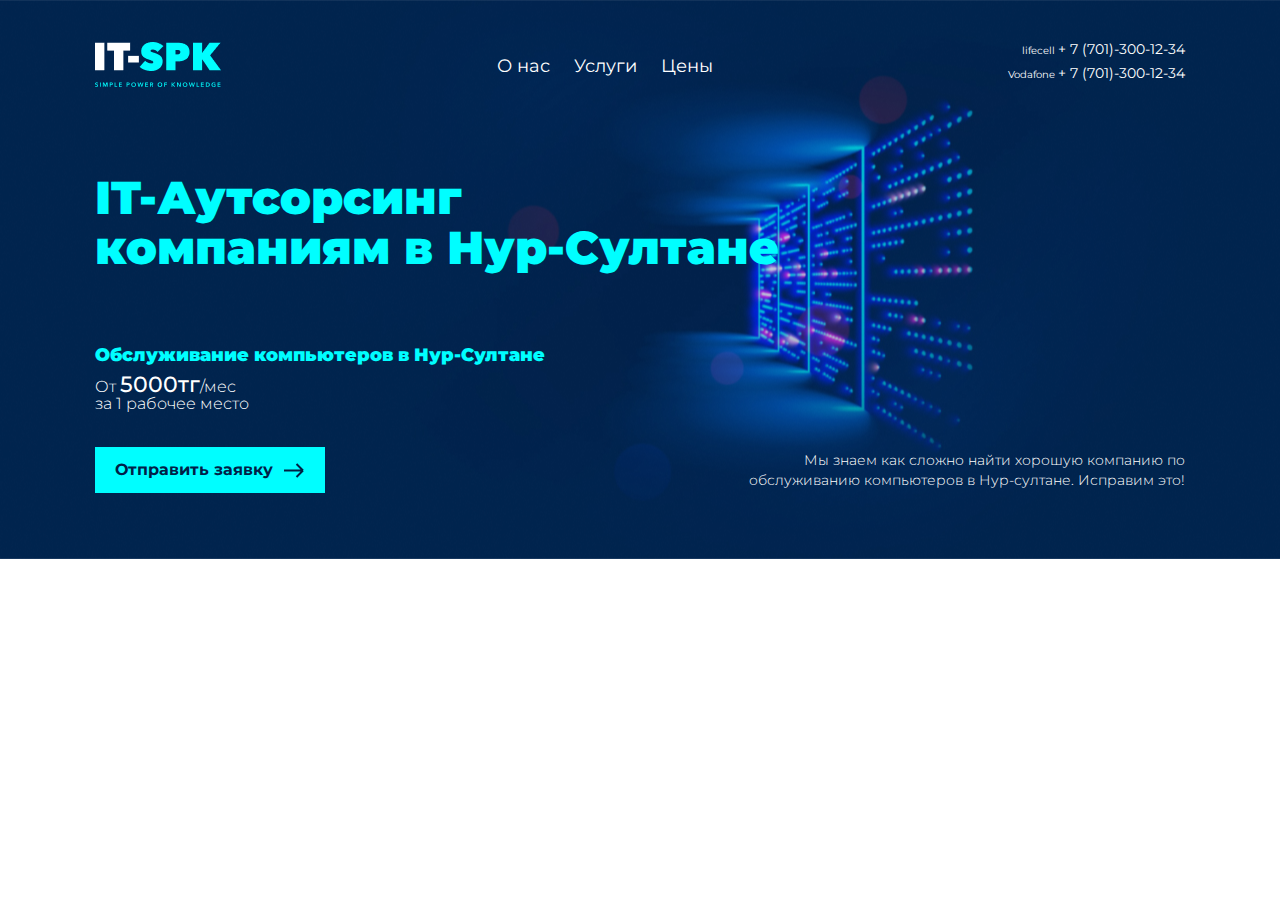
==== it-source/index.html @ d38c4d2b "it-spk.kz" ====
<!DOCTYPE html>
<html lang="en">
<head>
    <meta charset="UTF-8">
    <meta http-equiv="X-UA-Compatible" content="IE=edge">
    <meta name="viewport" content="width=device-width, initial-scale=1.0">
    <link rel="stylesheet" href="css/reset.min.css">
    <link rel="stylesheet" href="css/style.css">
    <title>IT-SPK</title>
</head>
<body>
    
    <div class="wrapper">
        <header class="header">
            <div class="_container">
                <nav class="nav">
                    <div class="nav__logo">
                        <div class="nav__img">
                            <img src="img/logo.png" alt="logo">
                        </div>
                        <div class="nav__discr">
                            <img src="img/discr.png" alt="discr">
                        </div>
                    </div>
                    <ul class="menu-list">
                        <li class="menu-list__item"><a href="">О нас</a></li>
                        <li class="menu-list__item"><a href="">Услуги</a></li>
                        <li class="menu-list__item"><a href="">Цены</a></li>
                    </ul>
                    <div class="nav__phone">
                        <p>lifecell <a href="">+ 7 (701)-300-12-34</a></p>
                        <p>Vodafone <a href="">+ 7 (701)-300-12-34</a></p>
                    </div>
                </nav>
                <div class="header__title">
                    IT-Аутсорсинг <br> компаниям в Нур-Султане
                </div>
                <div class="header__discr">
                    Обслуживание компьютеров в Нур-Султане
                </div>
                <div class="header__money">
                    От <span class="mode">5000тг</span>/мес <br> за 1 рабочее место
                </div>
                <div class="header__block">
                    <div class="header__button">
                        <a href="#">Отправить заявку
                        <img src="img/right.svg" alt="svg">
                        </a>
                    </div>
                    <div class="header__phraze">
                        Мы знаем как сложно найти хорошую компанию по обслуживанию компьютеров в Нур-султане. Исправим это!
                    </div>
                </div>
            </div>
        </header>
    </div>

    <script src="js/main.js"></script>
</body>
</html>
---- it-source/css/style.css ----
@import url('https://fonts.googleapis.com/css2?family=Montserrat:wght@100;300;400;600;700;800&display=swap');

body{
    margin: 0;
    padding: 0;
    box-sizing: border-box;
    font-family: 'Montserrat',sans-serif;
}
._container{
    max-width: 1090px;
    padding: 0 15px;
    margin: 0 auto;
}
.header{
    background: url('../img/header.png') center no-repeat;
    padding: 42px 0 66px 0;
}
.nav{
    display: flex;
    align-items: center;
    justify-content: space-between;
}
.menu-list li{
    display: inline-block;
    padding: 0 20px 0 0;
}
.menu-list li a{
    text-decoration: none;
    color: #fff;
    font-size: 18px;
}
.nav__phone{
    color: #fff;
    text-align: right;
}
.nav__phone p{
    padding: 0 0 10px 0;
    font-size: 10px;
}
.nav__phone p a{
    text-decoration: none;
    font-size: 14px;
    color: #fff;
}
.header__title{
    padding: 83px 0 73px 0;
    font-weight: 900;
    color: #00FEFF;
    font-size: 46px;
    line-height: 50px;
}
.header__discr{
    font-weight: 900;
    color: #00FEFF;
    font-size: 18px;
}
.header__money{
    margin-top: 10px;
    font-weight: 300;
    color: #fff;
}
.mode{
    font-size: 22px;
    color: #fff;
    font-weight: 500;
}
.header__block{
    margin-top: 35px;
    display: flex;
    align-items:center;
    justify-content: space-between;
}
.header__button a{
    display: block;
    position: relative;
    background-color: #00FEFF;
    text-decoration: none;
    color: #002047;
    width: 210px;
    padding: 15px 0 15px 20px;
    font-weight: 700;
}
.header__button a img{
    position: absolute;
    top: 16px;
    right: 20px;
}
.header__phraze{
    text-align: right;
    color: #fff;
    font-size: 14px;
    font-weight: 300;
    line-height: 20px;
    max-width: 460px;
}

@media(max-width:701px){
    .header{
        background-size: cover;
    }
    .menu-list{
        display: none;
    }
    .nav__phone{
        display: none;
    }
    .header__title{
        font-size: 40px;
    }
    .header__discr{
        max-width: 290px;
    }
    .header__block{
        display: block;
    }
    .header__phraze{
        margin-top: 20px;
        text-align: left;
    }
}
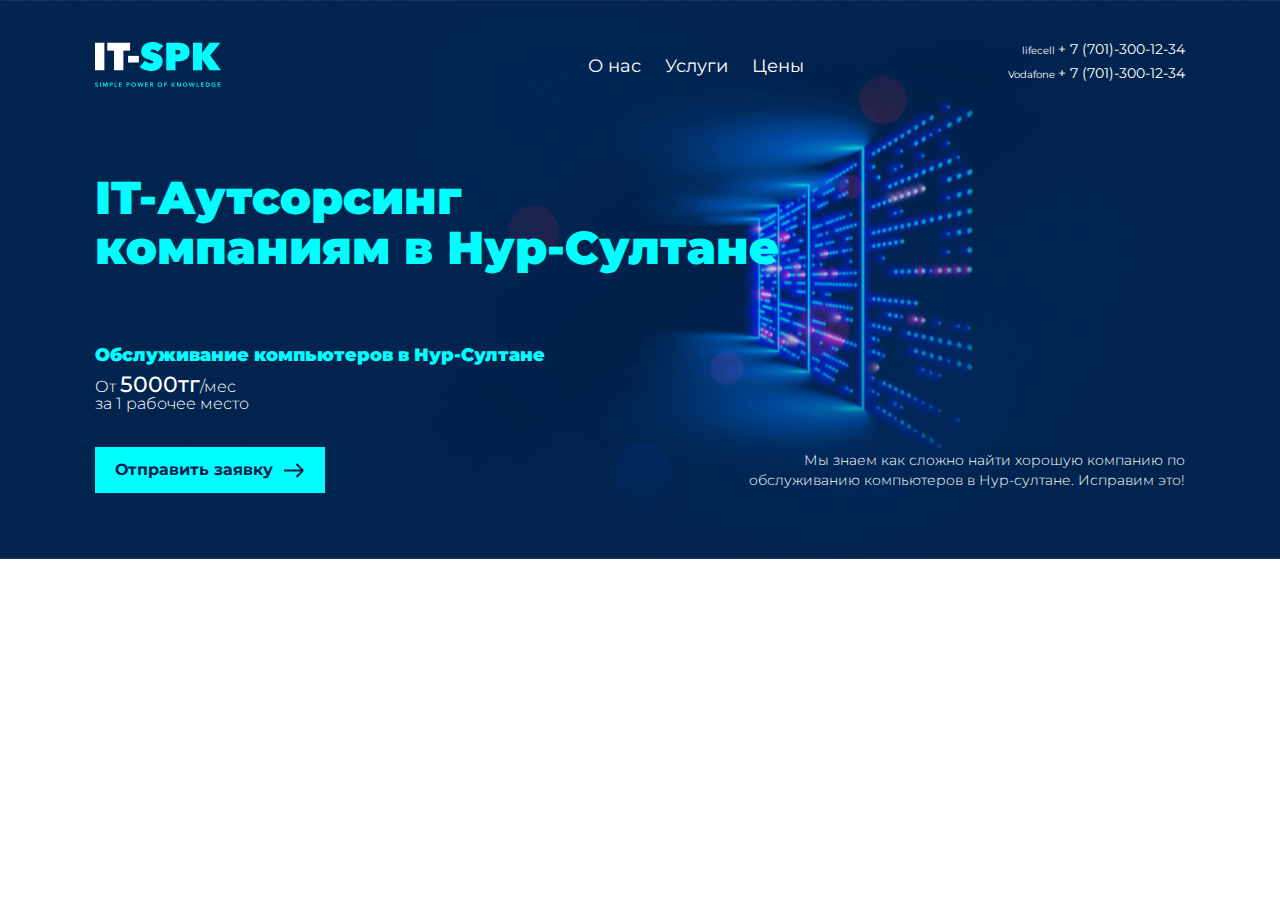
==== commit 40dbfda7: "popup-menu" ====
--- a/it-source/index.html
+++ b/it-source/index.html
@@ -20,6 +20,28 @@
                         </div>
                         <div class="nav__discr">
                             <img src="img/discr.png" alt="discr">
+                        </div>
+                    </div>
+                    <div class="navbar">
+                        <span class="navbar__item"></span>
+                        <span class="navbar__item"></span>
+                        <span class="navbar__item"></span>
+                    </div>
+                    <div class="popup" id="popup">
+                        <div class="popup__logo">
+                            <img src="/img/popup_menu.svg" alt="popup__logo">
+                        </div>
+                        <div class="popup__phone">
+                            <p><a href="">+ 7 (701)-300-12-34</a> lifecell</p>
+                            <p><a href="">+ 7 (701)-300-12-34</a> Vodafone</p>
+                        </div>
+                        <ul class="popup-list">
+                            <li class="popup-list__item"><a href="">О нас</a></li>
+                            <li class="popup-list__item"><a href="">Услуги</a></li>
+                            <li class="popup-list__item"><a href="">Цены</a></li>
+                        </ul>
+                        <div class="popup__button header__button">
+                            <a href="#">Отправить заявку</a>
                         </div>
                     </div>
                     <ul class="menu-list">
--- a/it-source/css/style.css
+++ b/it-source/css/style.css
@@ -93,7 +93,9 @@
     line-height: 20px;
     max-width: 460px;
 }
-
+.popup{
+    display: none;
+}
 @media(max-width:701px){
     .header{
         background-size: cover;
@@ -117,4 +119,72 @@
         margin-top: 20px;
         text-align: left;
     }
+    .navbar{
+        position: relative;
+        padding: 10px 10px;
+        cursor: pointer;
+        z-index: 150;
+    }
+    .navbar__item{
+        display: block;
+        width: 40px;
+        height: 6px;
+        margin: 6px auto;
+        background-color: #00FEFF;
+        transition: 0.2s;
+    }
+    .navbar__item:first-child{
+        margin: -6px 0 0 0;
+    }
+    .nav{
+        display: flex;
+        justify-content: space-between;
+        align-items: center
+    }
+    .popup{
+        display: flex;
+        flex-direction: column;
+        align-items: center;
+        background-color: #fff;
+        position: fixed;
+        z-index: 100;
+        top: 0;
+        right: -100%;
+        width: 100%;
+        height: 100%;
+        transition: 0.3s;
+        padding: 40px 0 0 0;
+    }
+    .popup__phone{
+        margin: 20px 0 0 0;
+    }
+    .popup__phone p{
+        padding: 20px 0 0 0;
+    }
+    .popup__phone p a{
+        color: darkblue;
+        text-decoration: none;
+        font-size: 20px;
+        font-weight: 700;
+    }
+    .popup-list{
+        padding: 45px 0 0 0;
+    }
+    .popup-list__item{
+        padding: 30px 0 0 0;
+        text-align: center;
+    }
+    .popup-list__item a{
+        color: darkblue;
+        text-decoration: none;
+        font-weight: 400;
+        font-size: 18px;
+    }
+    .popup__button{
+        text-align: center;
+        padding: 50px 0 0 0;
+    }
+    .popup.open{
+        right: 0;
+    }
 }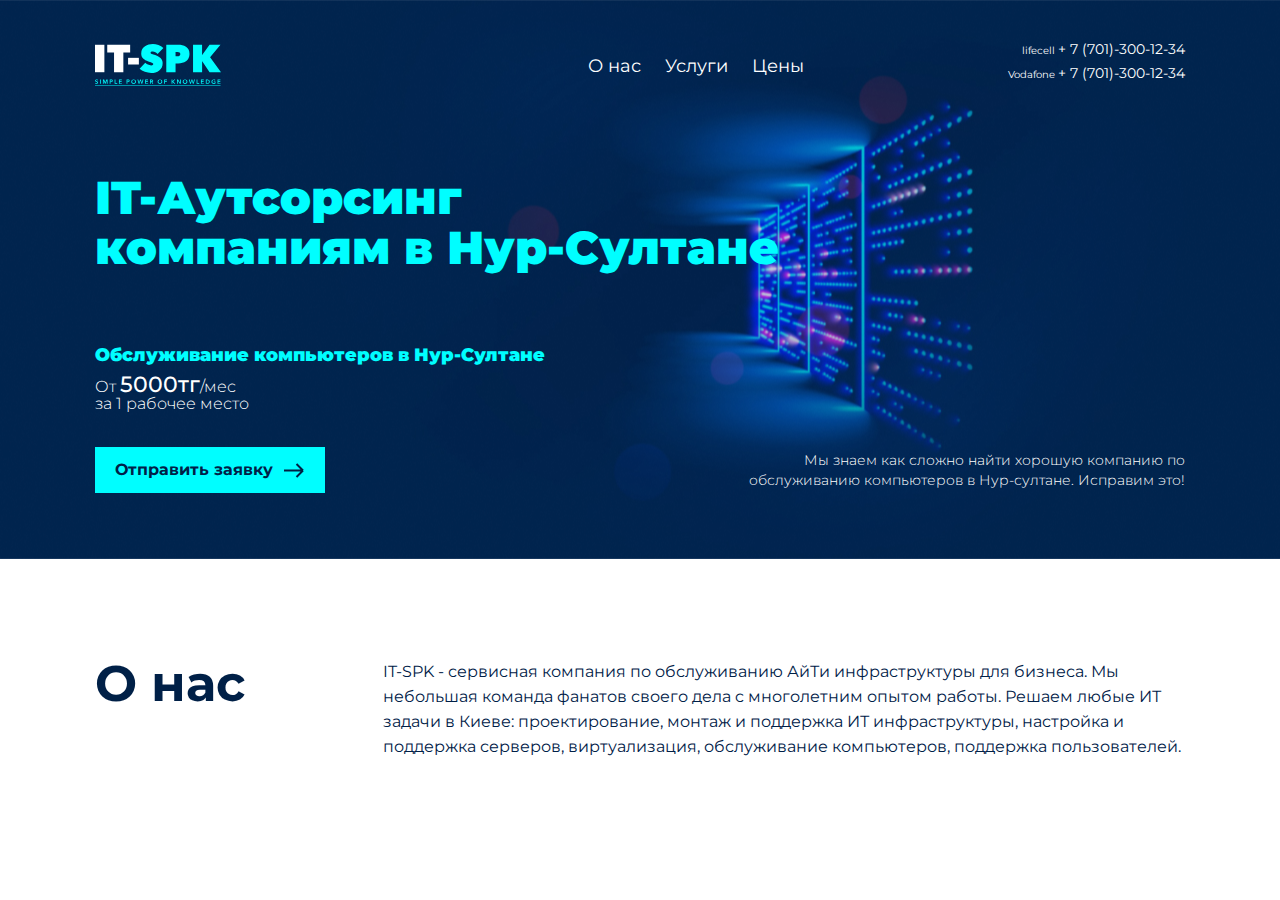
==== commit 31aad656: "popup menu 0.4" ====
--- a/it-source/index.html
+++ b/it-source/index.html
@@ -16,10 +16,7 @@
                 <nav class="nav">
                     <div class="nav__logo">
                         <div class="nav__img">
-                            <img src="img/logo.png" alt="logo">
-                        </div>
-                        <div class="nav__discr">
-                            <img src="img/discr.png" alt="discr">
+                            <img src="img/logo.svg" alt="logo">
                         </div>
                     </div>
                     <div class="navbar">
@@ -29,7 +26,7 @@
                     </div>
                     <div class="popup" id="popup">
                         <div class="popup__logo">
-                            <img src="/img/popup_menu.svg" alt="popup__logo">
+                            <img src="img/popup_menu.svg" alt="popup__logo">
                         </div>
                         <div class="popup__phone">
                             <p><a href="">+ 7 (701)-300-12-34</a> lifecell</p>
@@ -40,6 +37,8 @@
                             <li class="popup-list__item"><a href="">Услуги</a></li>
                             <li class="popup-list__item"><a href="">Цены</a></li>
                         </ul>
+                        <br>
+                        <br>
                         <div class="popup__button header__button">
                             <a href="#">Отправить заявку</a>
                         </div>
@@ -75,6 +74,18 @@
                 </div>
             </div>
         </header>
+        <main class="main">
+            <div class="_container">
+                <div class="main__about">
+                    <div class="main__title">
+                        О нас
+                    </div>
+                    <div class="main__discr">
+                        IT-SPK - сервисная компания по обслуживанию АйТи инфраструктуры для бизнеса. Мы небольшая команда фанатов своего дела c многолетним опытом работы. Решаем любые ИТ задачи в Киеве: проектирование, монтаж и поддержка ИТ инфраструктуры, настройка и поддержка серверов, виртуализация, обслуживание компьютеров, поддержка пользователей.
+                    </div>
+                </div>
+            </div>
+        </main>
     </div>
 
     <script src="js/main.js"></script>
--- a/it-source/css/style.css
+++ b/it-source/css/style.css
@@ -5,6 +5,7 @@
     padding: 0;
     box-sizing: border-box;
     font-family: 'Montserrat',sans-serif;
+    color: #002047;
 }
 ._container{
     max-width: 1090px;
@@ -96,6 +97,37 @@
 .popup{
     display: none;
 }
+
+/* ============================= header end =============================================== */
+
+/* ============================= main begin =============================================== */
+
+.main__about{
+    padding: 100px 0;
+    display: flex;
+    justify-content: space-between;
+    align-items: top;
+}
+.main__title{
+    font-size: 50px;
+    font-weight: 700;
+}
+.main__discr{
+    max-width: 802px;
+    line-height: 25px;
+}
+
+@media(max-width: 768px){
+    .main__about{
+        display: flex;
+        flex-direction: column;
+        padding: 50px 0;
+    }
+    .main__title{
+        margin-bottom: 20px;
+    }
+}
+
 @media(max-width:701px){
     .header{
         background-size: cover;
@@ -162,7 +194,7 @@
         padding: 20px 0 0 0;
     }
     .popup__phone p a{
-        color: darkblue;
+        color: #002047;
         text-decoration: none;
         font-size: 20px;
         font-weight: 700;
@@ -175,10 +207,10 @@
         text-align: center;
     }
     .popup-list__item a{
-        color: darkblue;
+        color: #002047;
         text-decoration: none;
         font-weight: 400;
-        font-size: 18px;
+        font-size: 22px;
     }
     .popup__button{
         text-align: center;
@@ -187,4 +219,8 @@
     .popup.open{
         right: 0;
     }
+
+/* ============================= header end =============================================== */
+
+/* ============================= main begin =============================================== */
 }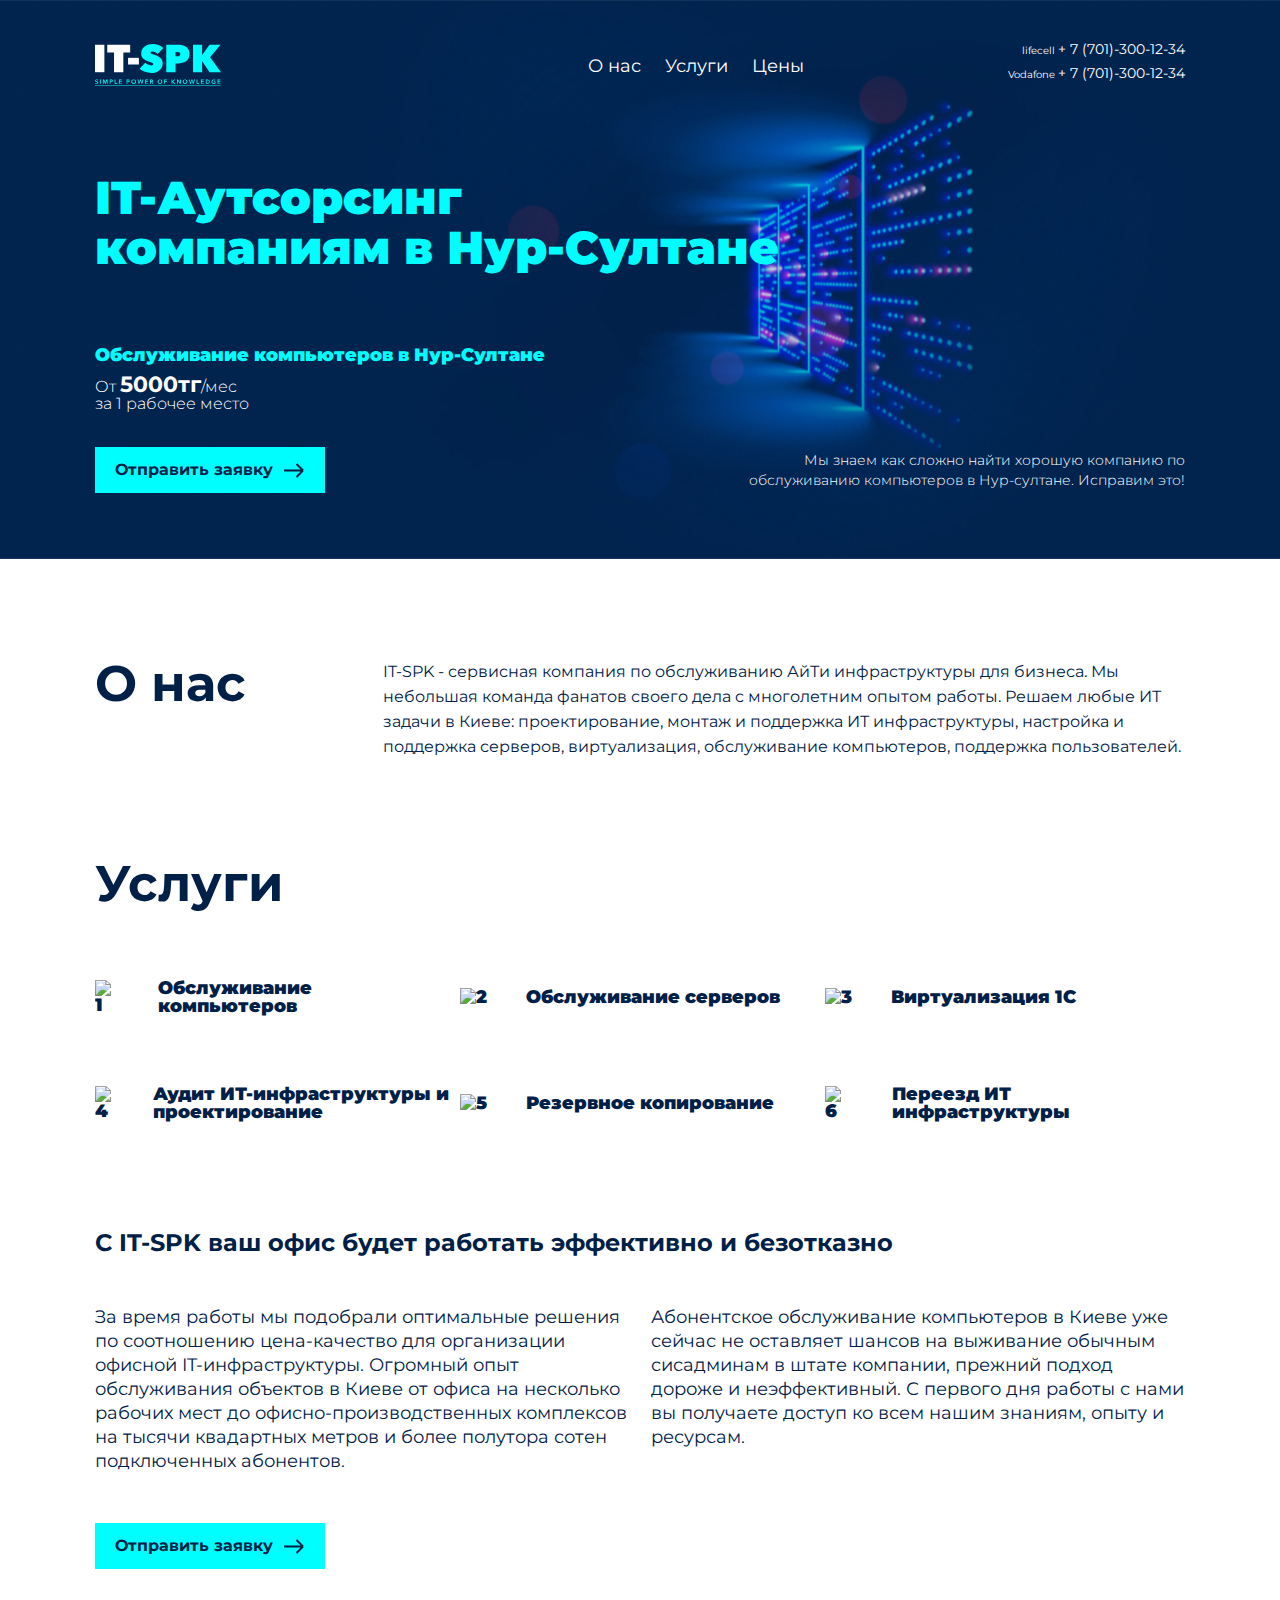
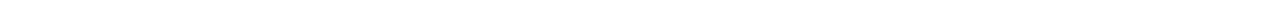
==== commit 7a4b5e92: "main" ====
--- a/it-source/index.html
+++ b/it-source/index.html
@@ -39,6 +39,7 @@
                         </ul>
                         <br>
                         <br>
+                        <br>
                         <div class="popup__button header__button">
                             <a href="#">Отправить заявку</a>
                         </div>
@@ -63,7 +64,7 @@
                     От <span class="mode">5000тг</span>/мес <br> за 1 рабочее место
                 </div>
                 <div class="header__block">
-                    <div class="header__button">
+                    <div class="header__button button">
                         <a href="#">Отправить заявку
                         <img src="img/right.svg" alt="svg">
                         </a>
@@ -77,13 +78,61 @@
         <main class="main">
             <div class="_container">
                 <div class="main__about">
-                    <div class="main__title">
+                    <div class="main__title title">
                         О нас
                     </div>
                     <div class="main__discr">
                         IT-SPK - сервисная компания по обслуживанию АйТи инфраструктуры для бизнеса. Мы небольшая команда фанатов своего дела c многолетним опытом работы. Решаем любые ИТ задачи в Киеве: проектирование, монтаж и поддержка ИТ инфраструктуры, настройка и поддержка серверов, виртуализация, обслуживание компьютеров, поддержка пользователей.
                     </div>
                 </div>
+                <div class="main__services">
+                    <h3 class="title">Услуги</h3>
+                    <div class="main__block">
+                        <div class="main__item">
+                            <img src="img/services/1.svg" alt="1">
+                            <p>Обслуживание компьютеров</p>
+                        </div>
+                        <div class="main__item">
+                            <img src="img/services/2.svg" alt="2">
+                            <p>Обслуживание серверов</p>
+                        </div>
+                        <div class="main__item">
+                            <img src="img/services/3.svg" alt="3">
+                            <p>Виртуализация 1С</p>
+                        </div>
+
+                        <div class="main__item">
+                            <img src="img/services/4.svg" alt="4">
+                            <p>Аудит ИТ-инфраструктуры
+                                и проектирование</p>
+                        </div>
+                        <div class="main__item">
+                            <img src="img/services/5.svg" alt="5">
+                            <p>Резервное копирование</p>
+                        </div><div class="main__item">
+                            <img src="img/services/6.svg" alt="6">
+                            <p>Переезд ИТ инфраструктуры</p>
+                        </div>
+                    </div>
+                </div>
+                <section class="main__offer offer">
+                    <h4 class="offer__title title">
+                        C IT-SPK ваш офис будет работать эффективно и безотказно
+                    </h4>
+                    <div class="offer__block">
+                        <div class="offer__item">
+                            За время работы мы подобрали оптимальные решения по соотношению цена-качество для организации офисной IT-инфраструктуры. Огромный опыт обслуживания объектов в Киеве от офиса на несколько рабочих мест до офисно-производственных комплексов на тысячи квадартных метров и более полутора сотен подключенных абонентов.
+                        </div>
+                        <div class="offer__item">
+                            Абонентское обслуживание компьютеров в Киеве уже сейчас не оставляет шансов на выживание обычным сисадминам в штате компании, прежний подход дороже и неэффективный. С первого дня работы с нами вы получаете доступ ко всем нашим знаниям, опыту и ресурсам. 
+                        </div>
+                    </div>
+                    <div class="header__button button">
+                        <a href="#">Отправить заявку
+                        <img src="img/right.svg" alt="svg">
+                        </a>
+                    </div>
+                </section>
             </div>
         </main>
     </div>
--- a/it-source/css/style.css
+++ b/it-source/css/style.css
@@ -63,7 +63,7 @@
 .mode{
     font-size: 22px;
     color: #fff;
-    font-weight: 500;
+    font-weight: 700;
 }
 .header__block{
     margin-top: 35px;
@@ -78,8 +78,8 @@
     text-decoration: none;
     color: #002047;
     width: 210px;
+    font-weight: 700;
     padding: 15px 0 15px 20px;
-    font-weight: 700;
 }
 .header__button a img{
     position: absolute;
@@ -108,7 +108,7 @@
     justify-content: space-between;
     align-items: top;
 }
-.main__title{
+.title{
     font-size: 50px;
     font-weight: 700;
 }
@@ -117,6 +117,48 @@
     line-height: 25px;
 }
 
+.main__services{
+    padding: 0 0 50px 0;
+}
+.main__block{
+    display: flex;
+    justify-content: space-between;
+    align-items: center;
+    flex-wrap: wrap;
+}
+.main__item{
+    display: flex;
+    align-items: center;
+    width: 33%;
+    font-weight: 900;
+    font-size: 18px;
+    padding: 70px 0 0 0;
+}
+.main__item p{
+    padding: 0 0 0 39px;
+}
+
+.main__offer{
+    padding: 30px 0 50px 0;
+}
+.offer__title{
+    font-size: 24px;
+    padding: 30px 0 0 0;
+}
+.offer__block{
+    padding: 50px 0;
+    display: flex;
+    justify-content: space-between;
+    align-items: top;
+    flex-wrap: wrap;
+}
+.offer__item{
+    font-size: 18px;
+    line-height: 24px;
+    width: 48.999%;
+}
+
+
 @media(max-width: 768px){
     .main__about{
         display: flex;
@@ -125,6 +167,9 @@
     }
     .main__title{
         margin-bottom: 20px;
+    }
+    .main__item p{
+        padding: 0 0 0 10px;
     }
 }
 
@@ -223,4 +268,30 @@
 /* ============================= header end =============================================== */
 
 /* ============================= main begin =============================================== */
+    .main__block{
+        display: flex;
+    }
+    .main__item{
+        width: 50%;
+    }
+}
+@media(max-width: 425px){
+    .main__block{
+        display: flex;
+        flex-direction: column;
+        padding: 30px 0 0 0;
+    }
+    .main__item{
+        width: 100%;
+        padding: 30px 0 0 0;
+    }
+    .offer__block{
+        display: flex;
+        flex-direction: column;
+        padding: 15px 0;
+    }
+    .offer__item{
+        padding: 20px 0 0 0;
+        width: 100%;
+    }
 }